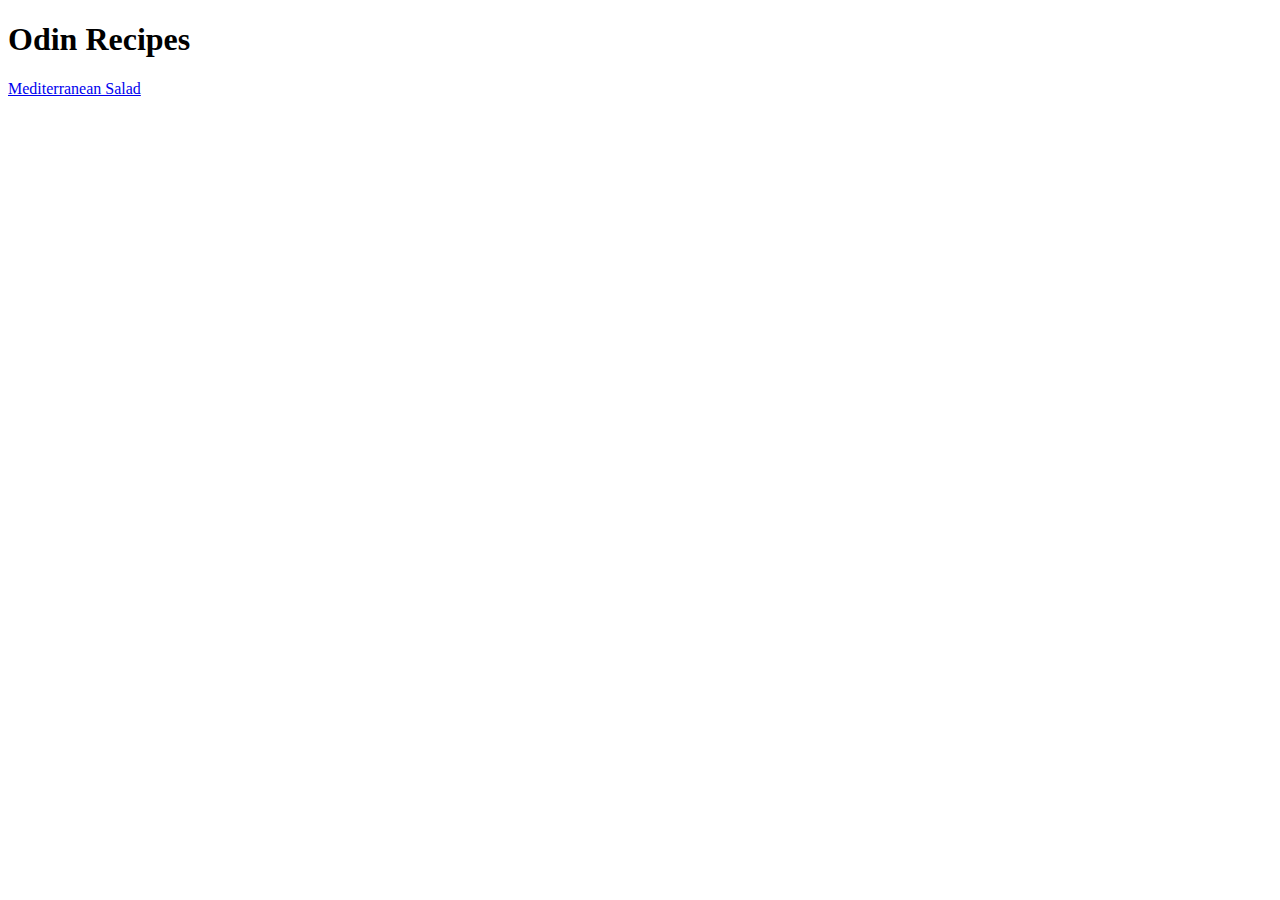
==== index.html @ 6cb2beaf "Add link to med-salad.html in index.html" ====
<!DOCTYPE html>
<html lang="en">
    <head>
        <meta charset="utf-8">
        <title>Odin Recipes Project</title>
    </head>
    <body>
        <h1>Odin Recipes</h1>
        <a href="./recipes/med-salad.html">Mediterranean Salad</a>
    </body>
</html>
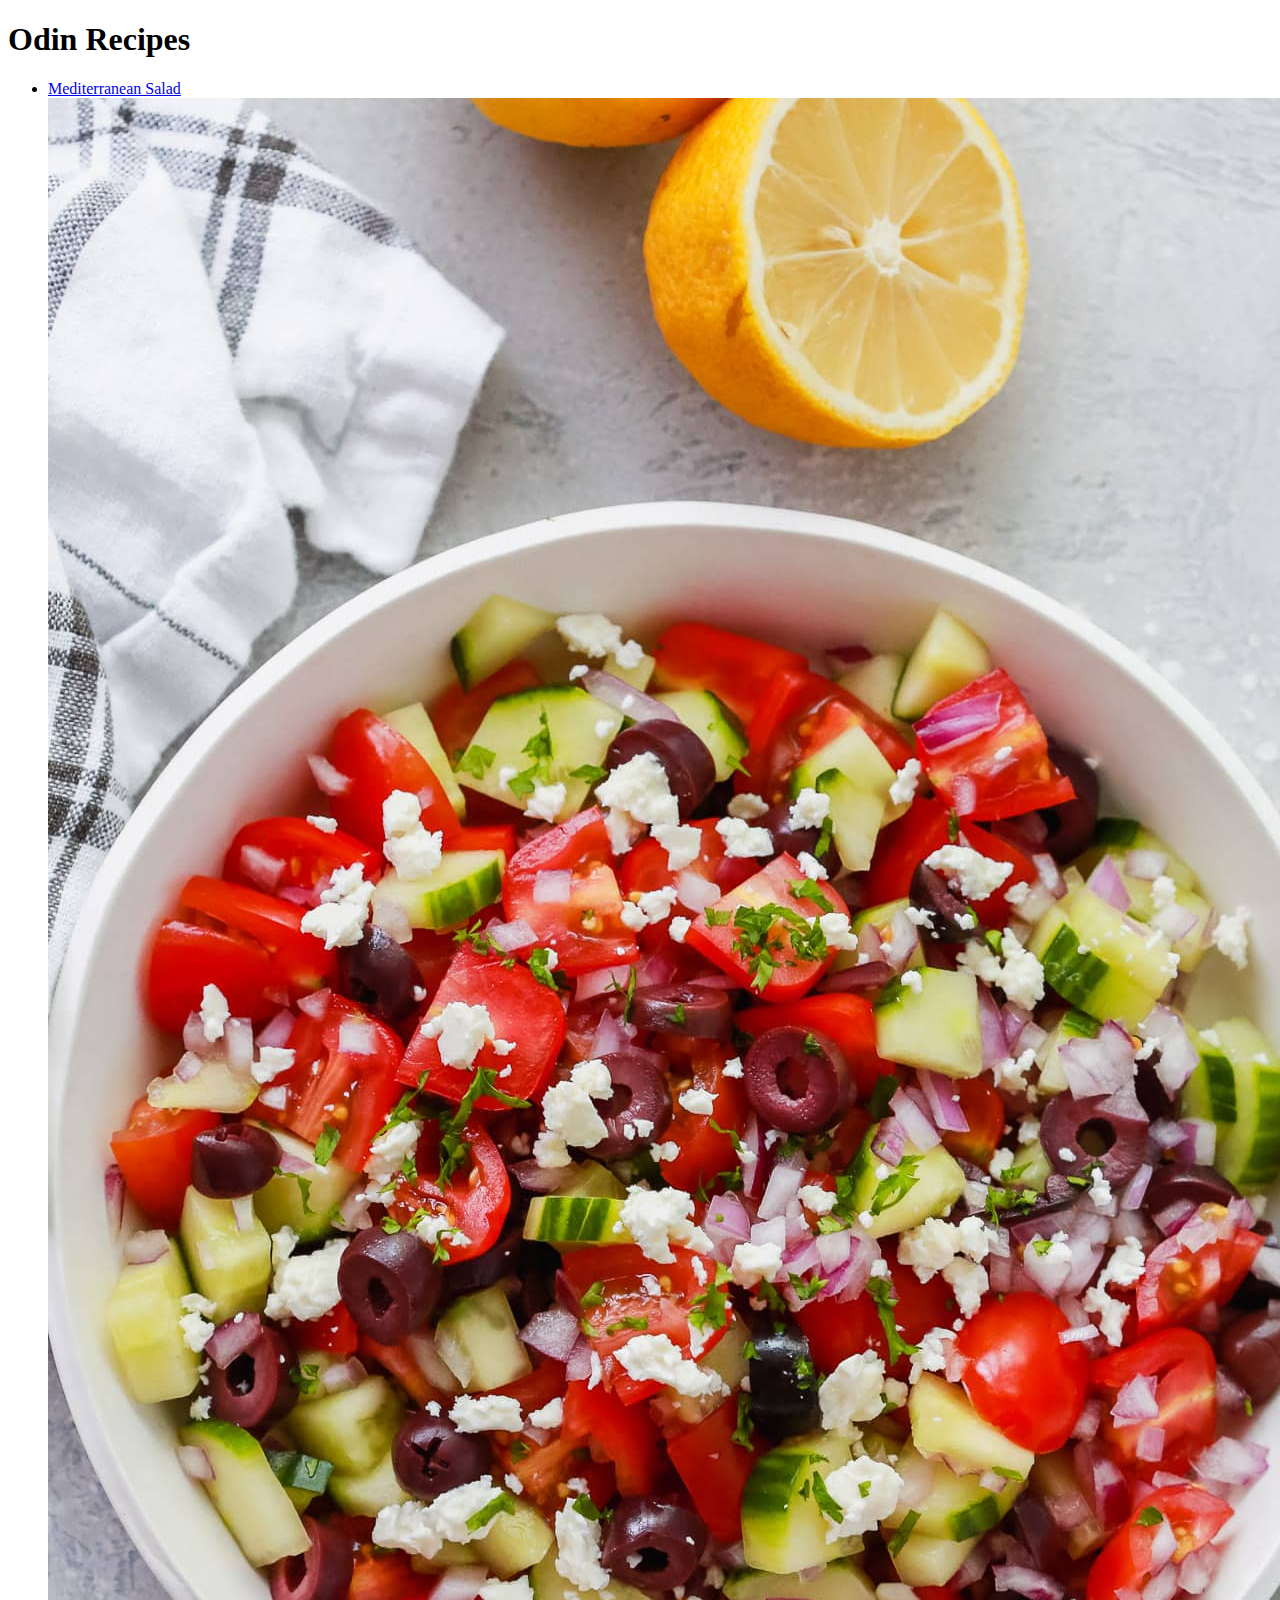
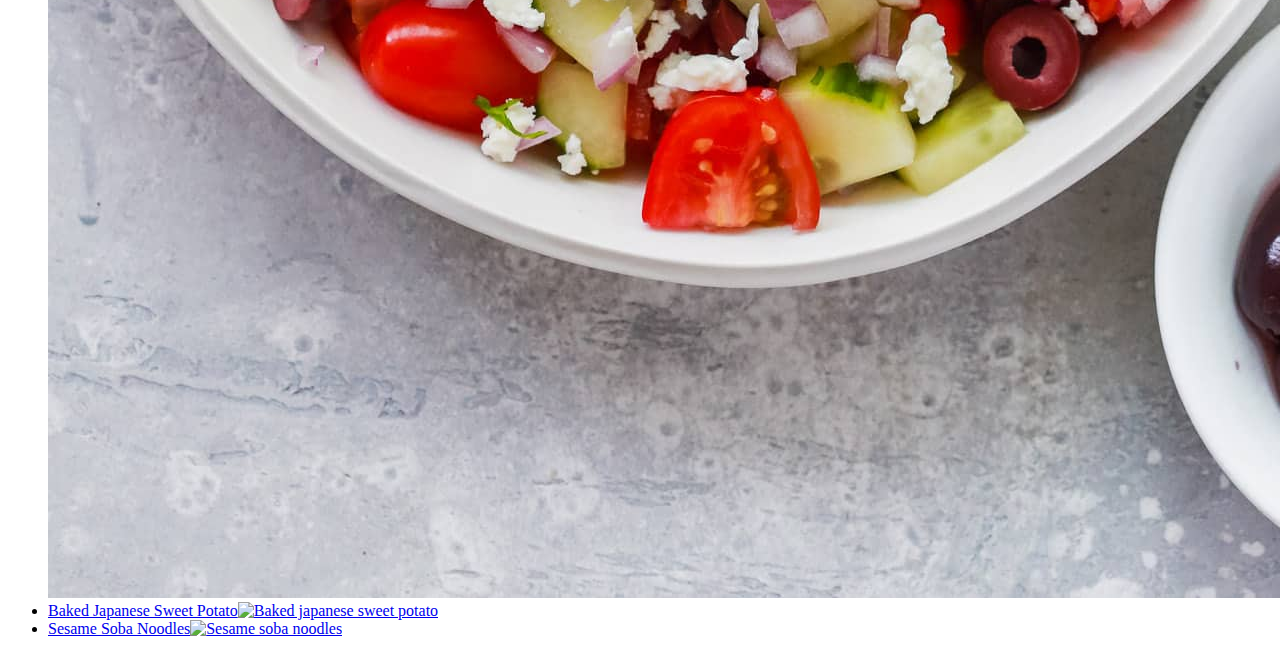
==== commit de42c646: "Add images to index.html" ====
--- a/index.html
+++ b/index.html
@@ -3,9 +3,16 @@
     <head>
         <meta charset="utf-8">
         <title>Odin Recipes Project</title>
+        <link rel="stylesheet" href="./index-styles.css">
     </head>
     <body>
-        <h1>Odin Recipes</h1>
-        <a href="./recipes/med-salad.html">Mediterranean Salad</a>
+        <div>
+            <h1>Odin Recipes</h1>
+            <ul>
+                <li class="recipe1"><a href="./recipes/med-salad.html">Mediterranean Salad<img src="./images/med-salad.jpg" alt="Mediterranean salad"></a></li>
+                <li class="recipe2"><a href="./recipes/sweet-potato.html">Baked Japanese Sweet Potato<img src="./images/sweet-potato.jpg" alt="Baked japanese sweet potato"></a></li>
+                <li class="recipe3"><a href="./recipes/soba.html">Sesame Soba Noodles<img src="./images/soba.jpg" alt="Sesame soba noodles"></a></li>
+             </ul>
+        </div>
     </body>
 </html>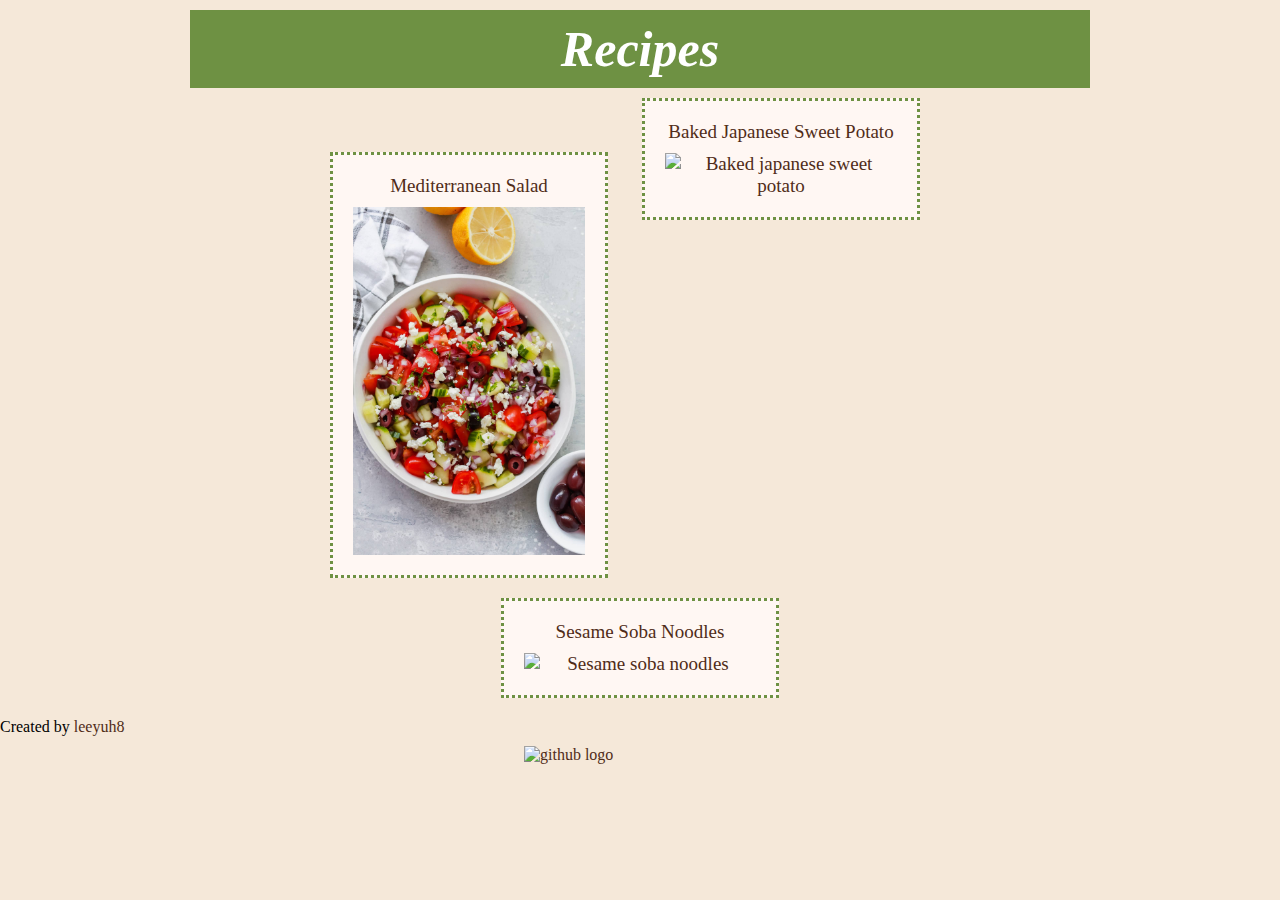
==== commit bf176f37: "Change index header" ====
--- a/index.html
+++ b/index.html
@@ -7,12 +7,19 @@
     </head>
     <body>
         <div>
-            <h1>Odin Recipes</h1>
+            <h1>Recipes</h1>
             <ul>
                 <li class="recipe1"><a href="./recipes/med-salad.html">Mediterranean Salad<img src="./images/med-salad.jpg" alt="Mediterranean salad"></a></li>
                 <li class="recipe2"><a href="./recipes/sweet-potato.html">Baked Japanese Sweet Potato<img src="./images/sweet-potato.jpg" alt="Baked japanese sweet potato"></a></li>
                 <li class="recipe3"><a href="./recipes/soba.html">Sesame Soba Noodles<img src="./images/soba.jpg" alt="Sesame soba noodles"></a></li>
-             </ul>
+            </ul>
         </div>
+
+        <footer>
+            Created by 
+            <a href="https://github.com/leeyuh8" target="_blank"> 
+                leeyuh8 <img src="./images/github-logo.png" alt="github logo">
+            </a>
+        </footer>
     </body>
 </html>--- a/index-styles.css
+++ b/index-styles.css
@@ -0,0 +1,73 @@
+* {
+    box-sizing: border-box;
+    margin: 0;
+    padding: 0;
+}
+
+body {
+    background-color: #F5E8D9;
+}
+
+div {
+    width: 900px;
+    margin: 10px auto;
+}
+
+h1 {
+    color: rgb(255, 255, 255);
+    font-family: Georgia, 'Times New Roman', Times, serif;  
+    font-style: italic;
+    background-color: #6e9143;
+    text-align: center;
+    padding: 10px; 
+    font-size: 50px;
+}
+
+ul {
+    text-align: center;
+}
+
+li {
+    display: inline-block;
+    border: 3px dotted #6e9143;
+    margin-top: 10px;
+    margin-bottom: 10px;
+    padding: 20px;
+    background-color: #fff7f3;
+    font-size: 19px;
+}
+
+.recipe2 {
+    margin-right: 30px;
+    margin-left: 30px;
+}
+
+img {
+    width: 232px;
+    display: block;
+    padding-top: 10px;
+    margin: 0 auto;
+}
+
+a:visited {
+    text-decoration: none;
+    color: #502c18;
+}
+
+a:link {
+    text-decoration: none;
+    color: #502c18;
+}
+
+a:hover {
+    text-decoration: none;
+    color: #502c18;
+}
+
+a:active {
+    text-decoration: none;
+    color: #502c18;
+}
+
+
+
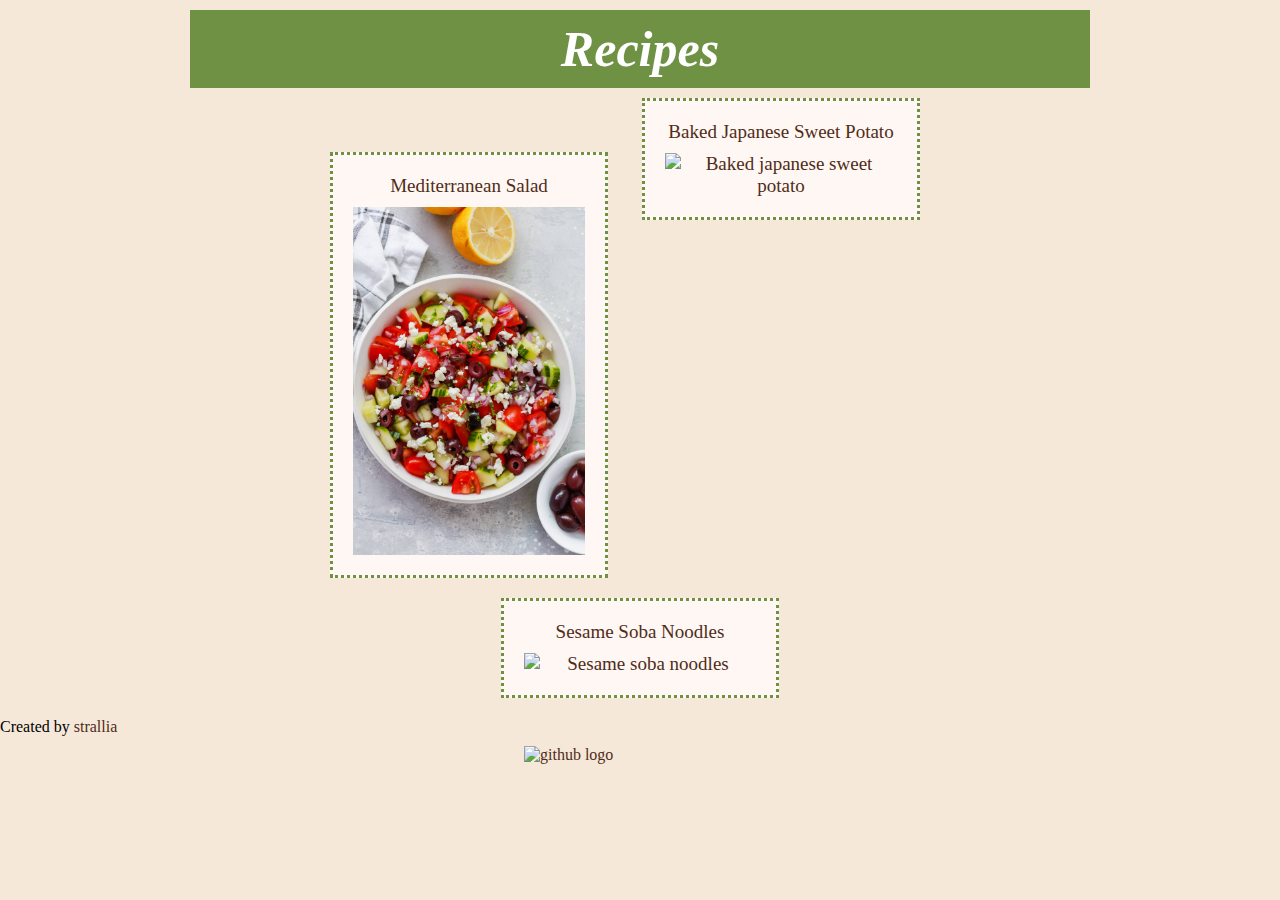
==== commit 7f0ca072: "Update footer credits" ====
--- a/index.html
+++ b/index.html
@@ -17,8 +17,8 @@
 
         <footer>
             Created by 
-            <a href="https://github.com/leeyuh8" target="_blank"> 
-                leeyuh8 <img src="./images/github-logo.png" alt="github logo">
+            <a href="https://github.com/strallia" target="_blank"> 
+                strallia <img src="./images/github-logo.png" alt="github logo">
             </a>
         </footer>
     </body>
